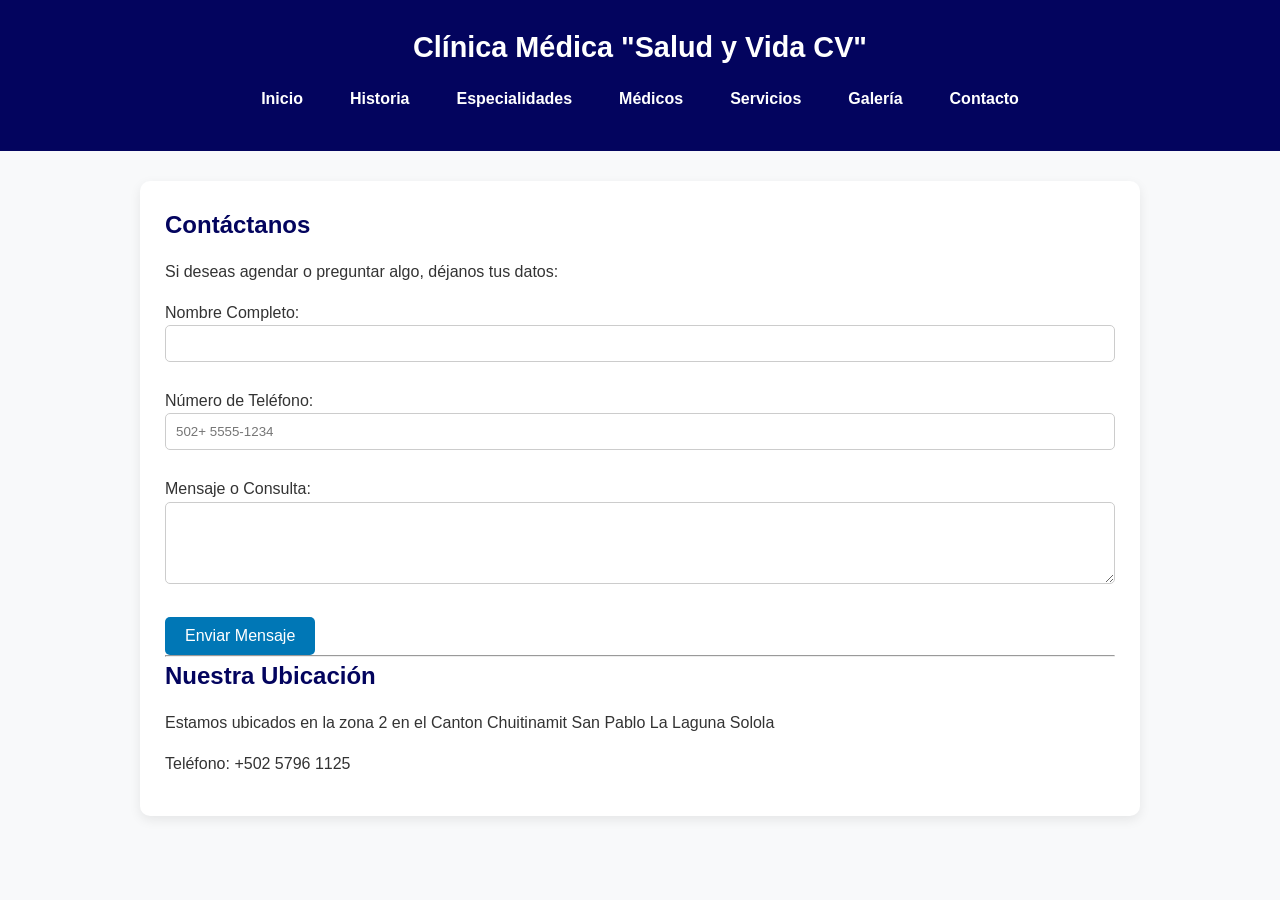
==== contacto.html @ 75c4ef74 "Proyecto Clinica Medica" ====
<!DOCTYPE html>
<html lang="es">
<head>
    <meta charset="UTF-8">
    <title>Clínica Médica - Contacto</title>
    <link rel="stylesheet" href="CSS/estilos.css">
</head>
<body>
    <header>
        <h1>Clínica Médica "Salud y Vida CV"</h1>
        <nav>
            <ul>
                <li><a href="index.html">Inicio</a></li>
                <li><a href="historia.html">Historia</a></li>
                <li><a href="especialidades.html">Especialidades</a></li>
                <li><a href="medicos.html">Médicos</a></li>
                <li><a href="servicios.html">Servicios</a></li>
                <li><a href="galeria.html">Galería</a></li>
                <li><a href="contacto.html">Contacto</a></li>
            </ul>
        </nav>
    </header>

    <main>
        <section>
            <h2>Contáctanos</h2>
            <p>Si deseas agendar o preguntar algo, déjanos tus datos:</p>

            <form action="#">
                <label for="nombre">Nombre Completo:</label><br>
                <input type="text" id="nombre" name="nombre" required><br><br>

                <label for="telefono">Número de Teléfono:</label><br>
                <input type="tel" id="telefono" name="telefono" placeholder="502+ 5555-1234" required><br><br>

                <label for="mensaje">Mensaje o Consulta:</label><br>
                <textarea id="mensaje" name="mensaje" rows="4" cols="30" required></textarea><br><br>

                <button type="submit">Enviar Mensaje</button>
            </form>
        </section>

        <hr>
        <section>
            <h2>Nuestra Ubicación</h2>
            <p>Estamos ubicados en la zona 2 en el Canton Chuitinamit San Pablo La Laguna Solola</p>
            <p>Teléfono: +502 5796 1125</p>
            <p></p>
        </section>
    </main>
</body>
</html>
---- CSS/estilos.css ----
/* ==========================================
   1. VARIABLES DE COLOR Y RESET BÁSICO
   ========================================== */
:root {
  --azul-principal: #0077b6;
  --azul-oscuro: #03045e;
  --celeste-claro: #caf0f8;
  --fondo-gris: #f8f9fa;
  --texto: #333333;
}

* {
  box-sizing: border-box;
  margin: 0;
  padding: 0;
}

body {
  font-family: 'Segoe UI', Tahoma, Geneva, Verdana, sans-serif;
  background-color: var(--fondo-gris);
  color: var(--texto);
  line-height: 1.6;
}

/* ==========================================
   2. ENCABEZADO Y NAVEGACIÓN (Flexbox)
   ========================================== */
header {
  background-color: var(--azul-oscuro);
  color: white;
  padding: 1.5rem 1rem;
  text-align: center;
}

header h1 {
  margin-bottom: 1rem;
  font-size: 1.8rem;
}

nav ul {
  list-style: none;
  display: flex; /* Flexbox para alineación horizontal */
  justify-content: center;
  flex-wrap: wrap;
  gap: 15px;
}

nav a {
  color: white;
  text-decoration: none;
  font-weight: bold;
  padding: 8px 16px;
  border-radius: 5px;
  /* Transición suave para el cambio de color y elevación */
  transition: background-color 0.3s ease, transform 0.2s ease;
}

/* Efecto Hover en los botones del menú */
nav a:hover {
  background-color: var(--azul-principal);
  transform: translateY(-2px);
}

/* ==========================================
   3. CONTENEDOR PRINCIPAL (CUADRO ELEGANTE)
   ========================================== */
main {
  max-width: 1000px;                    /* Limita el ancho para que no ocupe toda la pantalla */
  margin: 30px auto;                    /* Centra el cuadro horizontalmente */
  padding: 25px;                        /* Espacio interno entre el borde y el texto */
  background: white;                    /* Fondo blanco para la tarjeta */
  border-radius: 10px;                  /* Esquinas redondeadas */
  box-shadow: 0 4px 12px rgba(0,0,0,0.08); /* Sombra que le da el efecto flotante */
  
  animation: aparecer 0.8s ease-in-out; /* Animación de entrada al cargar */
}

/* Animación de deslizamiento suave al abrir la página */
@keyframes aparecer {
  from {
    opacity: 0;
    transform: translateY(15px);
  }
  to {
    opacity: 1;
    transform: translateY(0);
  }
}

h2, h3, h4 {
  color: var(--azul-oscuro);
  margin-bottom: 15px;
}

p, ul {
  margin-bottom: 15px;
}

/* ==========================================
   4. TABLA DE MÉDICOS
   ========================================== */
table {
  width: 100%;
  border-collapse: collapse;
  margin-top: 15px;
}

th, td {
  padding: 12px;
  border: 1px solid #dddddd;
  text-align: left;
}

th {
  background-color: var(--azul-principal);
  color: white;
}

tr:nth-child(even) {
  background-color: var(--celeste-claro);
}

/* ==========================================
   5. GALERÍA DE IMÁGENES (CSS Grid)
   ========================================== */
div:has(> img) {
  display: grid; /* CSS Grid para la galería */
  grid-template-columns: repeat(auto-fit, minmax(200px, 1fr));
  gap: 15px;
}

img {
  max-width: 100%;
  height: auto;
  border-radius: 8px;
  transition: transform 0.3s ease, box-shadow 0.3s ease;
}

/* Efecto Hover en las imágenes */
img:hover {
  transform: scale(1.03);
  box-shadow: 0 5px 15px rgba(0,0,0,0.2);
}

/* ==========================================
   6. FORMULARIO DE CONTACTO
   ========================================== */
form input, form textarea {
  width: 100%;
  padding: 10px;
  border: 1px solid #ccc;
  border-radius: 5px;
}

button {
  background-color: var(--azul-principal);
  color: white;
  padding: 10px 20px;
  border: none;
  border-radius: 5px;
  font-size: 1rem;
  cursor: pointer;
  transition: background-color 0.3s ease;
}

button:hover {
  background-color: var(--azul-oscuro);
}

/* ==========================================
   7. PIE DE PÁGINA (FOOTER)
   ========================================== */
footer {
  background-color: var(--azul-oscuro);
  color: white;
  text-align: center;
  padding: 15px;
  margin-top: 30px;
}

/* ==========================================
   8. DISEÑO RESPONSIVE (Móviles)
   ========================================== */
@media (max-width: 600px) {
  nav ul {
    flex-direction: column; /* Pasa el menú a formato vertical en celulares */
    align-items: center;
  }
  
  main {
    margin: 10px;
    padding: 15px;
  }
}
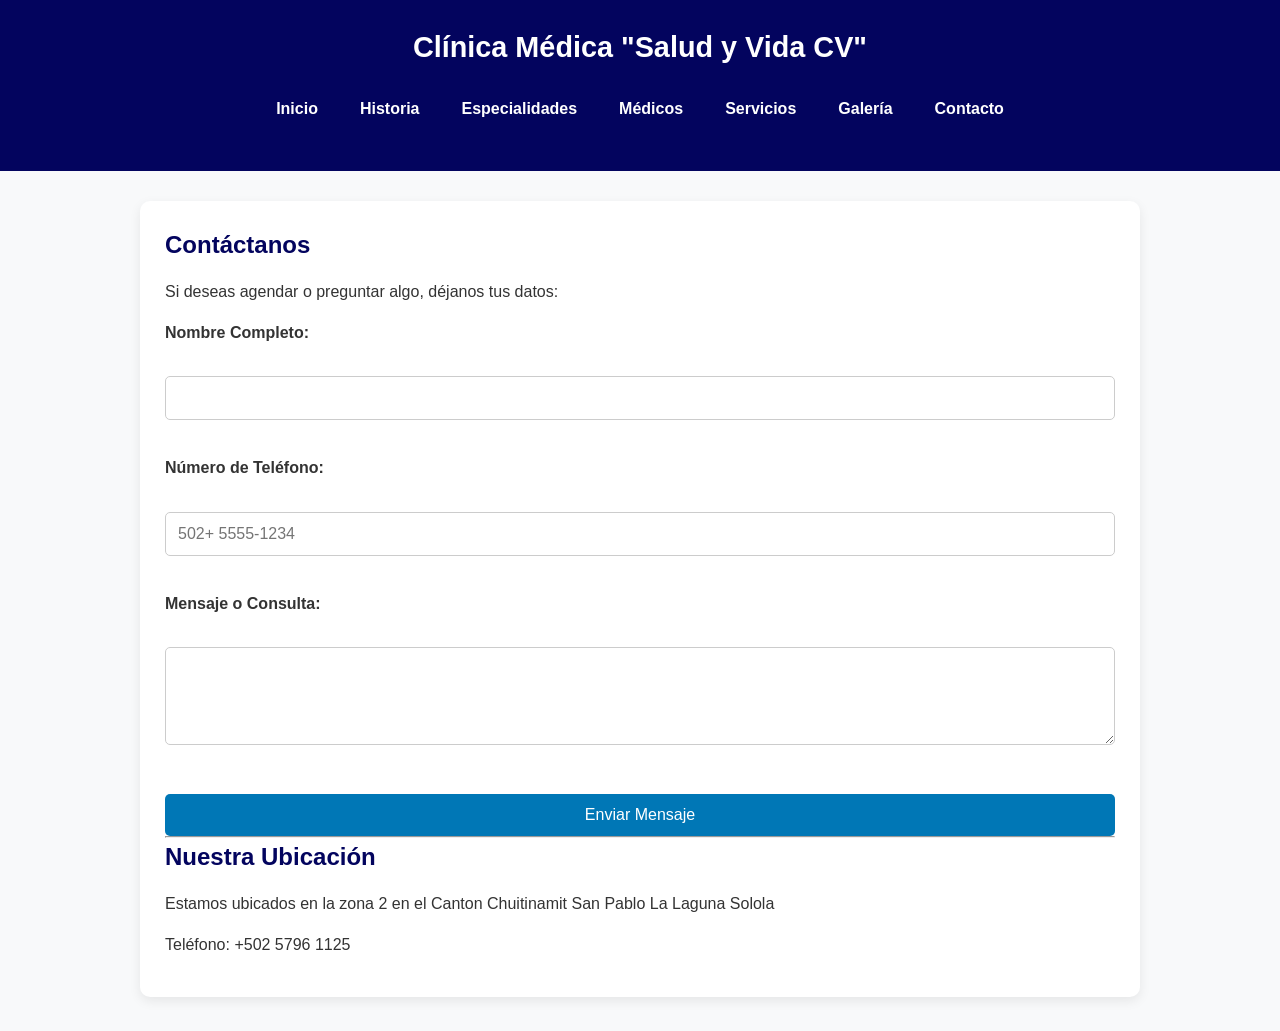
==== commit 4d074287: "Correccion de errores" ====
--- a/contacto.html
+++ b/contacto.html
@@ -2,6 +2,7 @@
 <html lang="es">
 <head>
     <meta charset="UTF-8">
+    <meta name="viewport" content="width=device-width, initial-scale=1.0">
     <title>Clínica Médica - Contacto</title>
     <link rel="stylesheet" href="CSS/estilos.css">
 </head>
--- a/CSS/estilos.css
+++ b/CSS/estilos.css
@@ -15,15 +15,26 @@
   padding: 0;
 }
 
+html {
+  scroll-behavior: smooth;
+}
+
 body {
   font-family: 'Segoe UI', Tahoma, Geneva, Verdana, sans-serif;
   background-color: var(--fondo-gris);
   color: var(--texto);
   line-height: 1.6;
-}
-
-/* ==========================================
-   2. ENCABEZADO Y NAVEGACIÓN (Flexbox)
+  overflow-x: hidden;
+}
+
+img {
+  max-width: 100%;
+  height: auto;
+  display: block;
+}
+
+/* ==========================================
+   2. ENCABEZADO Y NAVEGACIÓN
    ========================================== */
 header {
   background-color: var(--azul-oscuro);
@@ -39,43 +50,41 @@
 
 nav ul {
   list-style: none;
-  display: flex; /* Flexbox para alineación horizontal */
+  display: flex;
   justify-content: center;
   flex-wrap: wrap;
-  gap: 15px;
+  gap: 10px;
 }
 
 nav a {
   color: white;
   text-decoration: none;
   font-weight: bold;
-  padding: 8px 16px;
+  padding: 10px 16px;
   border-radius: 5px;
-  /* Transición suave para el cambio de color y elevación */
+  display: inline-block;
   transition: background-color 0.3s ease, transform 0.2s ease;
 }
 
-/* Efecto Hover en los botones del menú */
 nav a:hover {
   background-color: var(--azul-principal);
   transform: translateY(-2px);
 }
 
 /* ==========================================
-   3. CONTENEDOR PRINCIPAL (CUADRO ELEGANTE)
+   3. CONTENEDOR PRINCIPAL
    ========================================== */
 main {
-  max-width: 1000px;                    /* Limita el ancho para que no ocupe toda la pantalla */
-  margin: 30px auto;                    /* Centra el cuadro horizontalmente */
-  padding: 25px;                        /* Espacio interno entre el borde y el texto */
-  background: white;                    /* Fondo blanco para la tarjeta */
-  border-radius: 10px;                  /* Esquinas redondeadas */
-  box-shadow: 0 4px 12px rgba(0,0,0,0.08); /* Sombra que le da el efecto flotante */
-  
-  animation: aparecer 0.8s ease-in-out; /* Animación de entrada al cargar */
-}
-
-/* Animación de deslizamiento suave al abrir la página */
+  max-width: 1000px;
+  width: 90%;
+  margin: 30px auto;
+  padding: 25px;
+  background: white;
+  border-radius: 10px;
+  box-shadow: 0 4px 12px rgba(0,0,0,0.08);
+  animation: aparecer 0.8s ease-in-out;
+}
+
 @keyframes aparecer {
   from {
     opacity: 0;
@@ -97,12 +106,18 @@
 }
 
 /* ==========================================
-   4. TABLA DE MÉDICOS
-   ========================================== */
+   4. TABLA RESPONSIVE
+   ========================================== */
+.contenedor-tabla {
+  width: 100%;
+  overflow-x: auto;
+  margin-top: 15px;
+}
+
 table {
   width: 100%;
   border-collapse: collapse;
-  margin-top: 15px;
+  min-width: 500px; /* Evita que la tabla se colapse demasiado */
 }
 
 th, td {
@@ -121,23 +136,22 @@
 }
 
 /* ==========================================
-   5. GALERÍA DE IMÁGENES (CSS Grid)
-   ========================================== */
-div:has(> img) {
-  display: grid; /* CSS Grid para la galería */
-  grid-template-columns: repeat(auto-fit, minmax(200px, 1fr));
+   5. GALERÍA DE IMÁGENES
+   ========================================== */
+.galeria {
+  display: grid;
+  grid-template-columns: repeat(auto-fit, minmax(220px, 1fr));
   gap: 15px;
 }
 
-img {
-  max-width: 100%;
-  height: auto;
+.galeria img {
   border-radius: 8px;
+  width: 100%;
+  object-fit: cover;
   transition: transform 0.3s ease, box-shadow 0.3s ease;
 }
 
-/* Efecto Hover en las imágenes */
-img:hover {
+.galeria img:hover {
   transform: scale(1.03);
   box-shadow: 0 5px 15px rgba(0,0,0,0.2);
 }
@@ -145,21 +159,31 @@
 /* ==========================================
    6. FORMULARIO DE CONTACTO
    ========================================== */
+form label {
+  font-weight: bold;
+  display: block;
+  margin-top: 10px;
+}
+
 form input, form textarea {
   width: 100%;
-  padding: 10px;
+  padding: 12px;
+  margin-top: 5px;
   border: 1px solid #ccc;
   border-radius: 5px;
+  font-size: 1rem;
 }
 
 button {
   background-color: var(--azul-principal);
   color: white;
-  padding: 10px 20px;
+  padding: 12px 20px;
   border: none;
   border-radius: 5px;
   font-size: 1rem;
   cursor: pointer;
+  width: 100%;
+  margin-top: 15px;
   transition: background-color 0.3s ease;
 }
 
@@ -174,21 +198,51 @@
   background-color: var(--azul-oscuro);
   color: white;
   text-align: center;
-  padding: 15px;
+  padding: 20px 15px;
   margin-top: 30px;
 }
 
 /* ==========================================
-   8. DISEÑO RESPONSIVE (Móviles)
-   ========================================== */
-@media (max-width: 600px) {
+   8. MEDIA QUERIES (MÓVILES Y TABLETS)
+   ========================================== */
+@media screen and (max-width: 768px) {
+  header h1 {
+    font-size: 1.5rem;
+  }
+
   nav ul {
-    flex-direction: column; /* Pasa el menú a formato vertical en celulares */
-    align-items: center;
-  }
-  
+    flex-direction: column;
+    align-items: stretch;
+  }
+
+  nav a {
+    text-align: center;
+    width: 100%;
+    padding: 12px;
+    background-color: rgba(255, 255, 255, 0.1);
+  }
+
   main {
-    margin: 10px;
+    width: 95%;
+    margin: 15px auto;
     padding: 15px;
   }
+
+  .galeria {
+    grid-template-columns: 1fr;
+  }
+}
+
+@media screen and (max-width: 480px) {
+  header h1 {
+    font-size: 1.3rem;
+  }
+
+  h2 { font-size: 1.3rem; }
+  h3 { font-size: 1.1rem; }
+  h4 { font-size: 1rem; }
+
+  p, li {
+    font-size: 0.95rem;
+  }
 }
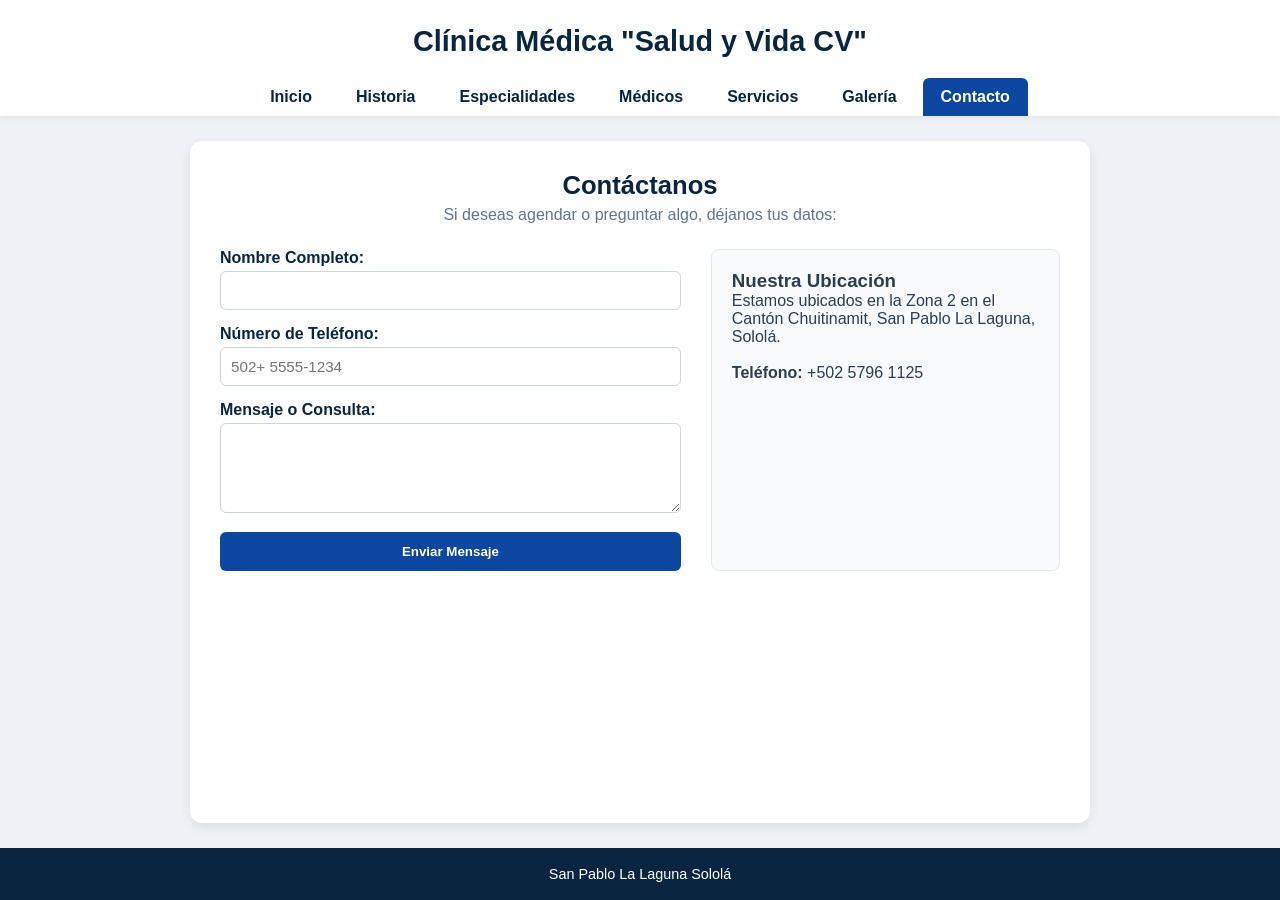
==== commit d7d7504a: "CORECCION DE ERRORES2" ====
--- a/contacto.html
+++ b/contacto.html
@@ -3,7 +3,7 @@
 <head>
     <meta charset="UTF-8">
     <meta name="viewport" content="width=device-width, initial-scale=1.0">
-    <title>Clínica Médica - Contacto</title>
+    <title>Contacto - Clínica Médica</title>
     <link rel="stylesheet" href="CSS/estilos.css">
 </head>
 <body>
@@ -17,37 +17,42 @@
                 <li><a href="medicos.html">Médicos</a></li>
                 <li><a href="servicios.html">Servicios</a></li>
                 <li><a href="galeria.html">Galería</a></li>
-                <li><a href="contacto.html">Contacto</a></li>
+                <li><a href="contacto.html" class="activo">Contacto</a></li>
             </ul>
         </nav>
     </header>
 
     <main>
-        <section>
-            <h2>Contáctanos</h2>
-            <p>Si deseas agendar o preguntar algo, déjanos tus datos:</p>
+        <h2 class="titulo">Contáctanos</h2>
+        <p class="subtitulo">Si deseas agendar o preguntar algo, déjanos tus datos:</p>
 
-            <form action="#">
-                <label for="nombre">Nombre Completo:</label><br>
-                <input type="text" id="nombre" name="nombre" required><br><br>
+        <div class="contacto-flex">
+            <div class="col-form">
+                <form action="#">
+                    <label for="nombre">Nombre Completo:</label>
+                    <input type="text" id="nombre" name="nombre" required>
 
-                <label for="telefono">Número de Teléfono:</label><br>
-                <input type="tel" id="telefono" name="telefono" placeholder="502+ 5555-1234" required><br><br>
+                    <label for="telefono">Número de Teléfono:</label>
+                    <input type="tel" id="telefono" name="telefono" placeholder="502+ 5555-1234" required>
 
-                <label for="mensaje">Mensaje o Consulta:</label><br>
-                <textarea id="mensaje" name="mensaje" rows="4" cols="30" required></textarea><br><br>
+                    <label for="mensaje">Mensaje o Consulta:</label>
+                    <textarea id="mensaje" name="mensaje" rows="4" required></textarea>
 
-                <button type="submit">Enviar Mensaje</button>
-            </form>
-        </section>
+                    <button type="submit">Enviar Mensaje</button>
+                </form>
+            </div>
 
-        <hr>
-        <section>
-            <h2>Nuestra Ubicación</h2>
-            <p>Estamos ubicados en la zona 2 en el Canton Chuitinamit San Pablo La Laguna Solola</p>
-            <p>Teléfono: +502 5796 1125</p>
-            <p></p>
-        </section>
+            <div class="col-info">
+                <h3>Nuestra Ubicación</h3>
+                <p>Estamos ubicados en la Zona 2 en el Cantón Chuitinamit, San Pablo La Laguna, Sololá.</p>
+                <br>
+                <p><strong>Teléfono:</strong> +502 5796 1125</p>
+            </div>
+        </div>
     </main>
+
+    <footer>
+        <p>San Pablo La Laguna Sololá</p>
+    </footer>
 </body>
 </html>
--- a/CSS/estilos.css
+++ b/CSS/estilos.css
@@ -1,51 +1,31 @@
-/* ==========================================
-   1. VARIABLES DE COLOR Y RESET BÁSICO
-   ========================================== */
-:root {
-  --azul-principal: #0077b6;
-  --azul-oscuro: #03045e;
-  --celeste-claro: #caf0f8;
-  --fondo-gris: #f8f9fa;
-  --texto: #333333;
-}
-
+/* --- RESET Y ESTILOS GENERALES --- */
 * {
   box-sizing: border-box;
   margin: 0;
   padding: 0;
-}
-
-html {
-  scroll-behavior: smooth;
+  font-family: 'Segoe UI', Tahoma, Geneva, Verdana, sans-serif;
 }
 
 body {
-  font-family: 'Segoe UI', Tahoma, Geneva, Verdana, sans-serif;
-  background-color: var(--fondo-gris);
-  color: var(--texto);
-  line-height: 1.6;
-  overflow-x: hidden;
-}
-
-img {
-  max-width: 100%;
-  height: auto;
-  display: block;
-}
-
-/* ==========================================
-   2. ENCABEZADO Y NAVEGACIÓN
-   ========================================== */
+  background-color: #eef2f7;
+  color: #2c3e50;
+  display: flex;
+  flex-direction: column;
+  min-height: 100vh;
+}
+
+/* --- ENCABEZADO Y NAVEGACIÓN --- */
 header {
-  background-color: var(--azul-oscuro);
-  color: white;
-  padding: 1.5rem 1rem;
-  text-align: center;
+  background-color: #ffffff;
+  text-align: center;
+  padding-top: 25px;
+  box-shadow: 0 2px 5px rgba(0,0,0,0.05);
 }
 
 header h1 {
-  margin-bottom: 1rem;
+  color: #0a2540;
   font-size: 1.8rem;
+  margin-bottom: 20px;
 }
 
 nav ul {
@@ -53,91 +33,130 @@
   display: flex;
   justify-content: center;
   flex-wrap: wrap;
-  gap: 10px;
+  gap: 8px;
+  padding: 0 10px;
 }
 
 nav a {
-  color: white;
   text-decoration: none;
+  color: #0a2540;
+  font-weight: 600;
+  padding: 10px 18px;
+  display: inline-block;
+  border-radius: 6px 6px 0 0;
+  transition: background-color 0.2s;
+}
+
+nav a:hover {
+  background-color: #e2e8f0;
+}
+
+/* BOTÓN ACTIVO (AZUL) SEGÚN TU BOCETO */
+nav a.activo {
+  background-color: #0d47a1;
+  color: #ffffff;
+}
+
+/* --- CAJA PRINCIPAL DE CONTENIDO --- */
+main {
+  max-width: 900px;
+  width: 92%;
+  margin: 25px auto;
+  background-color: #ffffff;
+  padding: 30px;
+  border-radius: 12px;
+  box-shadow: 0 4px 12px rgba(0,0,0,0.08);
+  flex: 1;
+}
+
+.titulo {
+  color: #0a2540;
+  text-align: center;
+  font-size: 1.6rem;
+  margin-bottom: 6px;
+}
+
+.subtitulo {
+  text-align: center;
+  color: #64748b;
+  margin-bottom: 25px;
+}
+
+/* --- BLOQUES CON ÍCONOS CIRCULARES (HISTORIA Y SERVICIOS) --- */
+.item-bloque {
+  display: flex;
+  align-items: flex-start;
+  gap: 15px;
+  margin-bottom: 20px;
+}
+
+.circulo-icono {
+  width: 42px;
+  height: 42px;
+  background-color: #0d47a1;
+  color: white;
+  border-radius: 50%;
+  display: flex;
+  align-items: center;
+  justify-content: center;
+  font-size: 1.2rem;
   font-weight: bold;
-  padding: 10px 16px;
-  border-radius: 5px;
-  display: inline-block;
-  transition: background-color 0.3s ease, transform 0.2s ease;
-}
-
-nav a:hover {
-  background-color: var(--azul-principal);
-  transform: translateY(-2px);
-}
-
-/* ==========================================
-   3. CONTENEDOR PRINCIPAL
-   ========================================== */
-main {
-  max-width: 1000px;
-  width: 90%;
-  margin: 30px auto;
-  padding: 25px;
-  background: white;
-  border-radius: 10px;
-  box-shadow: 0 4px 12px rgba(0,0,0,0.08);
-  animation: aparecer 0.8s ease-in-out;
-}
-
-@keyframes aparecer {
-  from {
-    opacity: 0;
-    transform: translateY(15px);
-  }
-  to {
-    opacity: 1;
-    transform: translateY(0);
-  }
-}
-
-h2, h3, h4 {
-  color: var(--azul-oscuro);
-  margin-bottom: 15px;
-}
-
-p, ul {
-  margin-bottom: 15px;
-}
-
-/* ==========================================
-   4. TABLA RESPONSIVE
-   ========================================== */
-.contenedor-tabla {
-  width: 100%;
+  flex-shrink: 0;
+}
+
+.contenido-bloque h3 {
+  color: #0a2540;
+  margin-bottom: 4px;
+}
+
+.contenido-bloque p {
+  color: #475569;
+  line-height: 1.5;
+}
+
+/* --- ESPECIALIDADES --- */
+.lista-especialidades {
+  list-style: none;
+  display: flex;
+  flex-direction: column;
+  gap: 12px;
+}
+
+.item-especialidad {
+  display: flex;
+  align-items: center;
+  gap: 15px;
+  background-color: #f1f5f9;
+  padding: 12px 18px;
+  border-radius: 8px;
+  font-weight: 600;
+  color: #0d47a1;
+}
+
+/* --- TABLA DE MÉDICOS --- */
+.tabla-contenedor {
   overflow-x: auto;
-  margin-top: 15px;
 }
 
 table {
   width: 100%;
   border-collapse: collapse;
-  min-width: 500px; /* Evita que la tabla se colapse demasiado */
-}
-
-th, td {
+  margin-top: 10px;
+}
+
+th {
+  background-color: #0d47a1;
+  color: white;
   padding: 12px;
-  border: 1px solid #dddddd;
   text-align: left;
 }
 
-th {
-  background-color: var(--azul-principal);
-  color: white;
-}
-
-tr:nth-child(even) {
-  background-color: var(--celeste-claro);
-}
-
-/* ==========================================
-   5. GALERÍA DE IMÁGENES
-   ========================================== */
+td {
+  padding: 12px;
+  border-bottom: 1px solid #e2e8f0;
+}
+
+/* --- GALERÍA --- */
 .galeria {
   display: grid;
   grid-template-columns: repeat(auto-fit, minmax(220px, 1fr));
@@ -145,104 +164,92 @@
 }
 
 .galeria img {
+  width: 100%;
+  height: 190px;
+  object-fit: cover;
   border-radius: 8px;
-  width: 100%;
-  object-fit: cover;
-  transition: transform 0.3s ease, box-shadow 0.3s ease;
-}
-
-.galeria img:hover {
-  transform: scale(1.03);
-  box-shadow: 0 5px 15px rgba(0,0,0,0.2);
-}
-
-/* ==========================================
-   6. FORMULARIO DE CONTACTO
-   ========================================== */
-form label {
+}
+
+/* --- CONTACTO EN 2 COLUMNAS --- */
+.contacto-flex {
+  display: flex;
+  gap: 30px;
+  flex-wrap: wrap;
+}
+
+.col-form {
+  flex: 1.2;
+  min-width: 260px;
+}
+
+.col-info {
+  flex: 0.8;
+  min-width: 240px;
+  background-color: #f8fafc;
+  padding: 20px;
+  border-radius: 8px;
+  border: 1px solid #e2e8f0;
+}
+
+label {
+  display: block;
+  font-weight: 600;
+  margin-bottom: 4px;
+  color: #0a2540;
+}
+
+input, textarea {
+  width: 100%;
+  padding: 10px;
+  margin-bottom: 15px;
+  border: 1px solid #cbd5e1;
+  border-radius: 6px;
+  font-size: 0.95rem;
+}
+
+button {
+  background-color: #0d47a1;
+  color: white;
+  border: none;
+  padding: 12px;
+  width: 100%;
+  border-radius: 6px;
   font-weight: bold;
-  display: block;
-  margin-top: 10px;
-}
-
-form input, form textarea {
-  width: 100%;
-  padding: 12px;
-  margin-top: 5px;
-  border: 1px solid #ccc;
-  border-radius: 5px;
-  font-size: 1rem;
-}
-
-button {
-  background-color: var(--azul-principal);
-  color: white;
-  padding: 12px 20px;
-  border: none;
-  border-radius: 5px;
-  font-size: 1rem;
   cursor: pointer;
-  width: 100%;
-  margin-top: 15px;
-  transition: background-color 0.3s ease;
 }
 
 button:hover {
-  background-color: var(--azul-oscuro);
-}
-
-/* ==========================================
-   7. PIE DE PÁGINA (FOOTER)
-   ========================================== */
+  background-color: #0a2540;
+}
+
+/* --- PIE DE PÁGINA --- */
 footer {
-  background-color: var(--azul-oscuro);
-  color: white;
-  text-align: center;
-  padding: 20px 15px;
-  margin-top: 30px;
-}
-
-/* ==========================================
-   8. MEDIA QUERIES (MÓVILES Y TABLETS)
-   ========================================== */
-@media screen and (max-width: 768px) {
-  header h1 {
-    font-size: 1.5rem;
-  }
-
+  background-color: #0a2540;
+  color: white;
+  text-align: center;
+  padding: 18px;
+  font-size: 0.9rem;
+}
+
+/* --- ADAPTACIÓN A CELULARES --- */
+@media (max-width: 650px) {
   nav ul {
     flex-direction: column;
-    align-items: stretch;
-  }
-
+    gap: 4px;
+  }
+  
   nav a {
     text-align: center;
-    width: 100%;
-    padding: 12px;
-    background-color: rgba(255, 255, 255, 0.1);
+    background-color: #f1f5f9;
+    border-radius: 6px;
   }
 
   main {
     width: 95%;
-    margin: 15px auto;
-    padding: 15px;
-  }
-
-  .galeria {
-    grid-template-columns: 1fr;
-  }
-}
-
-@media screen and (max-width: 480px) {
-  header h1 {
-    font-size: 1.3rem;
-  }
-
-  h2 { font-size: 1.3rem; }
-  h3 { font-size: 1.1rem; }
-  h4 { font-size: 1rem; }
-
-  p, li {
-    font-size: 0.95rem;
+    padding: 18px;
+  }
+
+  .contacto-flex {
+    flex-direction: column;
   }
 }
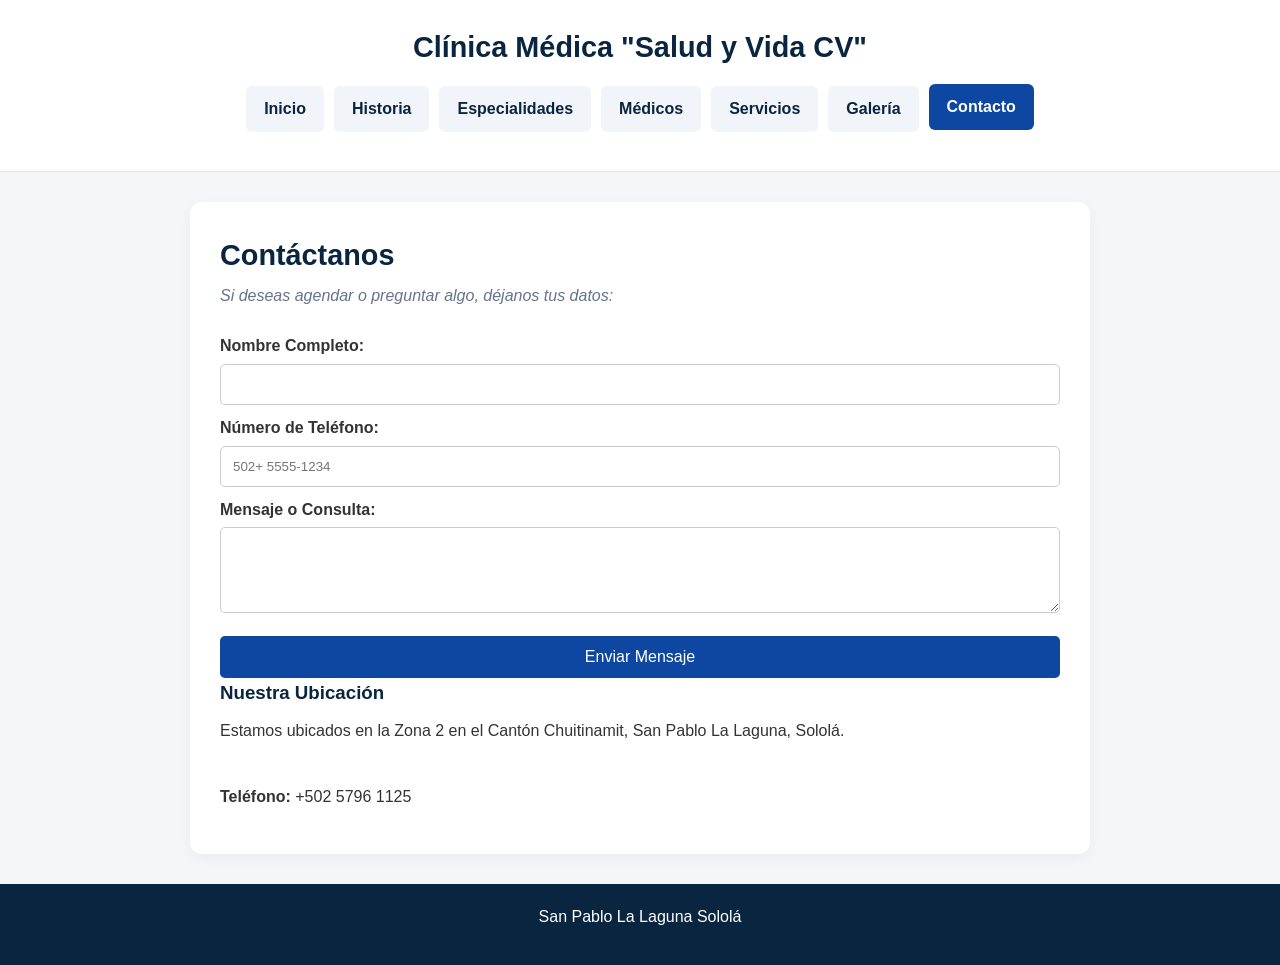
==== commit 2416975d: "PENULTIMA REFORMA" ====
--- a/contacto.html
+++ b/contacto.html
@@ -4,7 +4,7 @@
     <meta charset="UTF-8">
     <meta name="viewport" content="width=device-width, initial-scale=1.0">
     <title>Contacto - Clínica Médica</title>
-    <link rel="stylesheet" href="CSS/estilos.css">
+   <link rel="stylesheet" href="./CSS/estilos.css">
 </head>
 <body>
     <header>
--- a/CSS/estilos.css
+++ b/CSS/estilos.css
@@ -1,31 +1,53 @@
-/* --- RESET Y ESTILOS GENERALES --- */
+/* ==========================================
+   1. VARIABLES DE COLOR Y RESET BÁSICO
+   ========================================== */
+:root {
+  --azul-principal: #0d47a1;
+  --azul-oscuro: #0a2540;
+  --celeste-claro: #e3f2fd;
+  --fondo-gris: #f4f6f9;
+  --texto: #333333;
+}
+
 * {
   box-sizing: border-box;
   margin: 0;
   padding: 0;
+}
+
+html {
+  scroll-behavior: smooth;
+}
+
+body {
   font-family: 'Segoe UI', Tahoma, Geneva, Verdana, sans-serif;
-}
-
-body {
-  background-color: #eef2f7;
-  color: #2c3e50;
-  display: flex;
-  flex-direction: column;
-  min-height: 100vh;
-}
-
-/* --- ENCABEZADO Y NAVEGACIÓN --- */
+  background-color: var(--fondo-gris);
+  color: var(--texto);
+  line-height: 1.6;
+  overflow-x: hidden;
+}
+
+img {
+  max-width: 100%;
+  height: auto;
+  display: block;
+}
+
+/* ==========================================
+   2. ENCABEZADO Y NAVEGACIÓN (COMPUTADORA)
+   ========================================== */
 header {
   background-color: #ffffff;
+  color: var(--azul-oscuro);
+  padding: 1.5rem 1rem;
   text-align: center;
-  padding-top: 25px;
-  box-shadow: 0 2px 5px rgba(0,0,0,0.05);
+  border-bottom: 1px solid #e2e8f0;
 }
 
 header h1 {
-  color: #0a2540;
+  margin-bottom: 1rem;
   font-size: 1.8rem;
-  margin-bottom: 20px;
+  color: var(--azul-oscuro);
 }
 
 nav ul {
@@ -33,130 +55,120 @@
   display: flex;
   justify-content: center;
   flex-wrap: wrap;
-  gap: 8px;
-  padding: 0 10px;
+  gap: 10px;
 }
 
 nav a {
+  color: var(--azul-oscuro);
   text-decoration: none;
-  color: #0a2540;
-  font-weight: 600;
+  font-weight: bold;
   padding: 10px 18px;
+  border-radius: 6px;
   display: inline-block;
-  border-radius: 6px 6px 0 0;
-  transition: background-color 0.2s;
-}
-
-nav a:hover {
-  background-color: #e2e8f0;
-}
-
-/* BOTÓN ACTIVO (AZUL) SEGÚN TU BOCETO */
-nav a.activo {
-  background-color: #0d47a1;
+  background-color: #f1f5f9;
+  transition: all 0.3s ease;
+}
+
+nav a:hover, nav a.activo {
+  background-color: var(--azul-principal);
   color: #ffffff;
-}
-
-/* --- CAJA PRINCIPAL DE CONTENIDO --- */
+  transform: translateY(-2px);
+}
+
+/* ==========================================
+   3. CONTENEDOR PRINCIPAL
+   ========================================== */
 main {
   max-width: 900px;
-  width: 92%;
-  margin: 25px auto;
-  background-color: #ffffff;
+  width: 90%;
+  margin: 30px auto;
   padding: 30px;
+  background: white;
   border-radius: 12px;
-  box-shadow: 0 4px 12px rgba(0,0,0,0.08);
-  flex: 1;
+  box-shadow: 0 4px 15px rgba(0,0,0,0.05);
 }
 
 .titulo {
-  color: #0a2540;
-  text-align: center;
-  font-size: 1.6rem;
-  margin-bottom: 6px;
+  color: var(--azul-oscuro);
+  font-size: 1.8rem;
+  margin-bottom: 5px;
 }
 
 .subtitulo {
-  text-align: center;
   color: #64748b;
   margin-bottom: 25px;
-}
-
-/* --- BLOQUES CON ÍCONOS CIRCULARES (HISTORIA Y SERVICIOS) --- */
+  font-style: italic;
+}
+
+h3, h4 {
+  color: var(--azul-oscuro);
+  margin-bottom: 10px;
+}
+
+p, ul {
+  margin-bottom: 15px;
+}
+
+/* ==========================================
+   4. CÍRCULOS AZULES DE HISTORIA
+   ========================================== */
 .item-bloque {
   display: flex;
   align-items: flex-start;
   gap: 15px;
-  margin-bottom: 20px;
+  margin-bottom: 25px;
 }
 
 .circulo-icono {
-  width: 42px;
-  height: 42px;
-  background-color: #0d47a1;
-  color: white;
+  width: 40px;
+  height: 40px;
+  background-color: var(--azul-principal);
   border-radius: 50%;
   display: flex;
   align-items: center;
   justify-content: center;
-  font-size: 1.2rem;
+  color: white;
+  flex-shrink: 0;
   font-weight: bold;
-  flex-shrink: 0;
-}
-
-.contenido-bloque h3 {
-  color: #0a2540;
-  margin-bottom: 4px;
-}
-
-.contenido-bloque p {
-  color: #475569;
-  line-height: 1.5;
-}
-
-/* --- ESPECIALIDADES --- */
-.lista-especialidades {
-  list-style: none;
-  display: flex;
-  flex-direction: column;
-  gap: 12px;
-}
-
-.item-especialidad {
-  display: flex;
-  align-items: center;
-  gap: 15px;
-  background-color: #f1f5f9;
-  padding: 12px 18px;
+}
+
+.contenido-bloque {
+  flex: 1;
+}
+
+/* ==========================================
+   5. TABLA RESPONSIVA
+   ========================================== */
+.contenedor-tabla {
+  width: 100%;
+  overflow-x: auto;
+  margin-top: 15px;
   border-radius: 8px;
-  font-weight: 600;
-  color: #0d47a1;
-}
-
-/* --- TABLA DE MÉDICOS --- */
-.tabla-contenedor {
-  overflow-x: auto;
 }
 
 table {
   width: 100%;
   border-collapse: collapse;
-  margin-top: 10px;
+}
+
+th, td {
+  padding: 12px;
+  border: 1px solid #e2e8f0;
+  text-align: left;
 }
 
 th {
-  background-color: #0d47a1;
-  color: white;
-  padding: 12px;
-  text-align: left;
-}
-
-td {
-  padding: 12px;
-  border-bottom: 1px solid #e2e8f0;
-}
-
-/* --- GALERÍA --- */
+  background-color: var(--azul-principal);
+  color: white;
+}
+
+tr:nth-child(even) {
+  background-color: var(--celeste-claro);
+}
+
+/* ==========================================
+   6. GALERÍA Y FORMULARIO
+   ========================================== */
 .galeria {
   display: grid;
   grid-template-columns: repeat(auto-fit, minmax(220px, 1fr));
@@ -164,92 +176,106 @@
 }
 
 .galeria img {
-  width: 100%;
-  height: 190px;
+  border-radius: 8px;
+  width: 100%;
   object-fit: cover;
-  border-radius: 8px;
-}
-
-/* --- CONTACTO EN 2 COLUMNAS --- */
-.contacto-flex {
-  display: flex;
-  gap: 30px;
-  flex-wrap: wrap;
-}
-
-.col-form {
-  flex: 1.2;
-  min-width: 260px;
-}
-
-.col-info {
-  flex: 0.8;
-  min-width: 240px;
-  background-color: #f8fafc;
-  padding: 20px;
-  border-radius: 8px;
-  border: 1px solid #e2e8f0;
-}
-
-label {
+}
+
+form label {
+  font-weight: bold;
   display: block;
-  font-weight: 600;
-  margin-bottom: 4px;
-  color: #0a2540;
-}
-
-input, textarea {
-  width: 100%;
-  padding: 10px;
-  margin-bottom: 15px;
-  border: 1px solid #cbd5e1;
-  border-radius: 6px;
-  font-size: 0.95rem;
+  margin-top: 10px;
+}
+
+form input, form textarea {
+  width: 100%;
+  padding: 12px;
+  margin-top: 5px;
+  border: 1px solid #ccc;
+  border-radius: 5px;
 }
 
 button {
-  background-color: #0d47a1;
-  color: white;
+  background-color: var(--azul-principal);
+  color: white;
+  padding: 12px 20px;
   border: none;
-  padding: 12px;
-  width: 100%;
-  border-radius: 6px;
-  font-weight: bold;
+  border-radius: 5px;
+  font-size: 1rem;
   cursor: pointer;
-}
-
-button:hover {
-  background-color: #0a2540;
-}
-
-/* --- PIE DE PÁGINA --- */
+  width: 100%;
+  margin-top: 15px;
+}
+
+/* ==========================================
+   7. PIE DE PÁGINA (FOOTER)
+   ========================================== */
 footer {
-  background-color: #0a2540;
+  background-color: var(--azul-oscuro);
   color: white;
   text-align: center;
-  padding: 18px;
-  font-size: 0.9rem;
-}
-
-/* --- ADAPTACIÓN A CELULARES --- */
-@media (max-width: 650px) {
+  padding: 20px 15px;
+  margin-top: 30px;
+}
+
+/* ==========================================
+   8. AJUSTE ESPECIAL PARA CELULARES
+   ========================================== */
+@media screen and (max-width: 768px) {
+  header {
+    background-color: #ffffff !important;
+    padding: 15px 10px !important;
+  }
+
+  header h1 {
+    color: var(--azul-oscuro) !important;
+    font-size: 1.3rem !important;
+  }
+
   nav ul {
-    flex-direction: column;
-    gap: 4px;
-  }
-  
+    flex-direction: column !important;
+    gap: 8px !important;
+  }
+
   nav a {
-    text-align: center;
-    background-color: #f1f5f9;
-    border-radius: 6px;
+    background-color: #f1f5f9 !important;
+    color: var(--azul-oscuro) !important;
+    text-align: center !important;
+    width: 100% !important;
+    padding: 12px !important;
+    border-radius: 6px !important;
+  }
+
+  nav a.activo {
+    background-color: var(--azul-principal) !important;
+    color: #ffffff !important;
   }
 
   main {
-    width: 95%;
-    padding: 18px;
-  }
-
-  .contacto-flex {
-    flex-direction: column;
+    width: 94% !important;
+    margin: 15px auto !important;
+    padding: 15px !important;
+    overflow-x: hidden !important;
+  }
+
+  /* Ajuste para que las tablas no se salgan del teléfono */
+  .contenedor-tabla {
+    display: block !important;
+    width: 100% !important;
+    overflow-x: auto !important;
+  }
+
+  table {
+    min-width: 100% !important;
+    font-size: 0.85rem !important;
+  }
+
+  th, td {
+    padding: 8px 6px !important;
+    word-break: normal;
+  }
+
+  .item-bloque {
+    gap: 12px !important;
   }
 }
